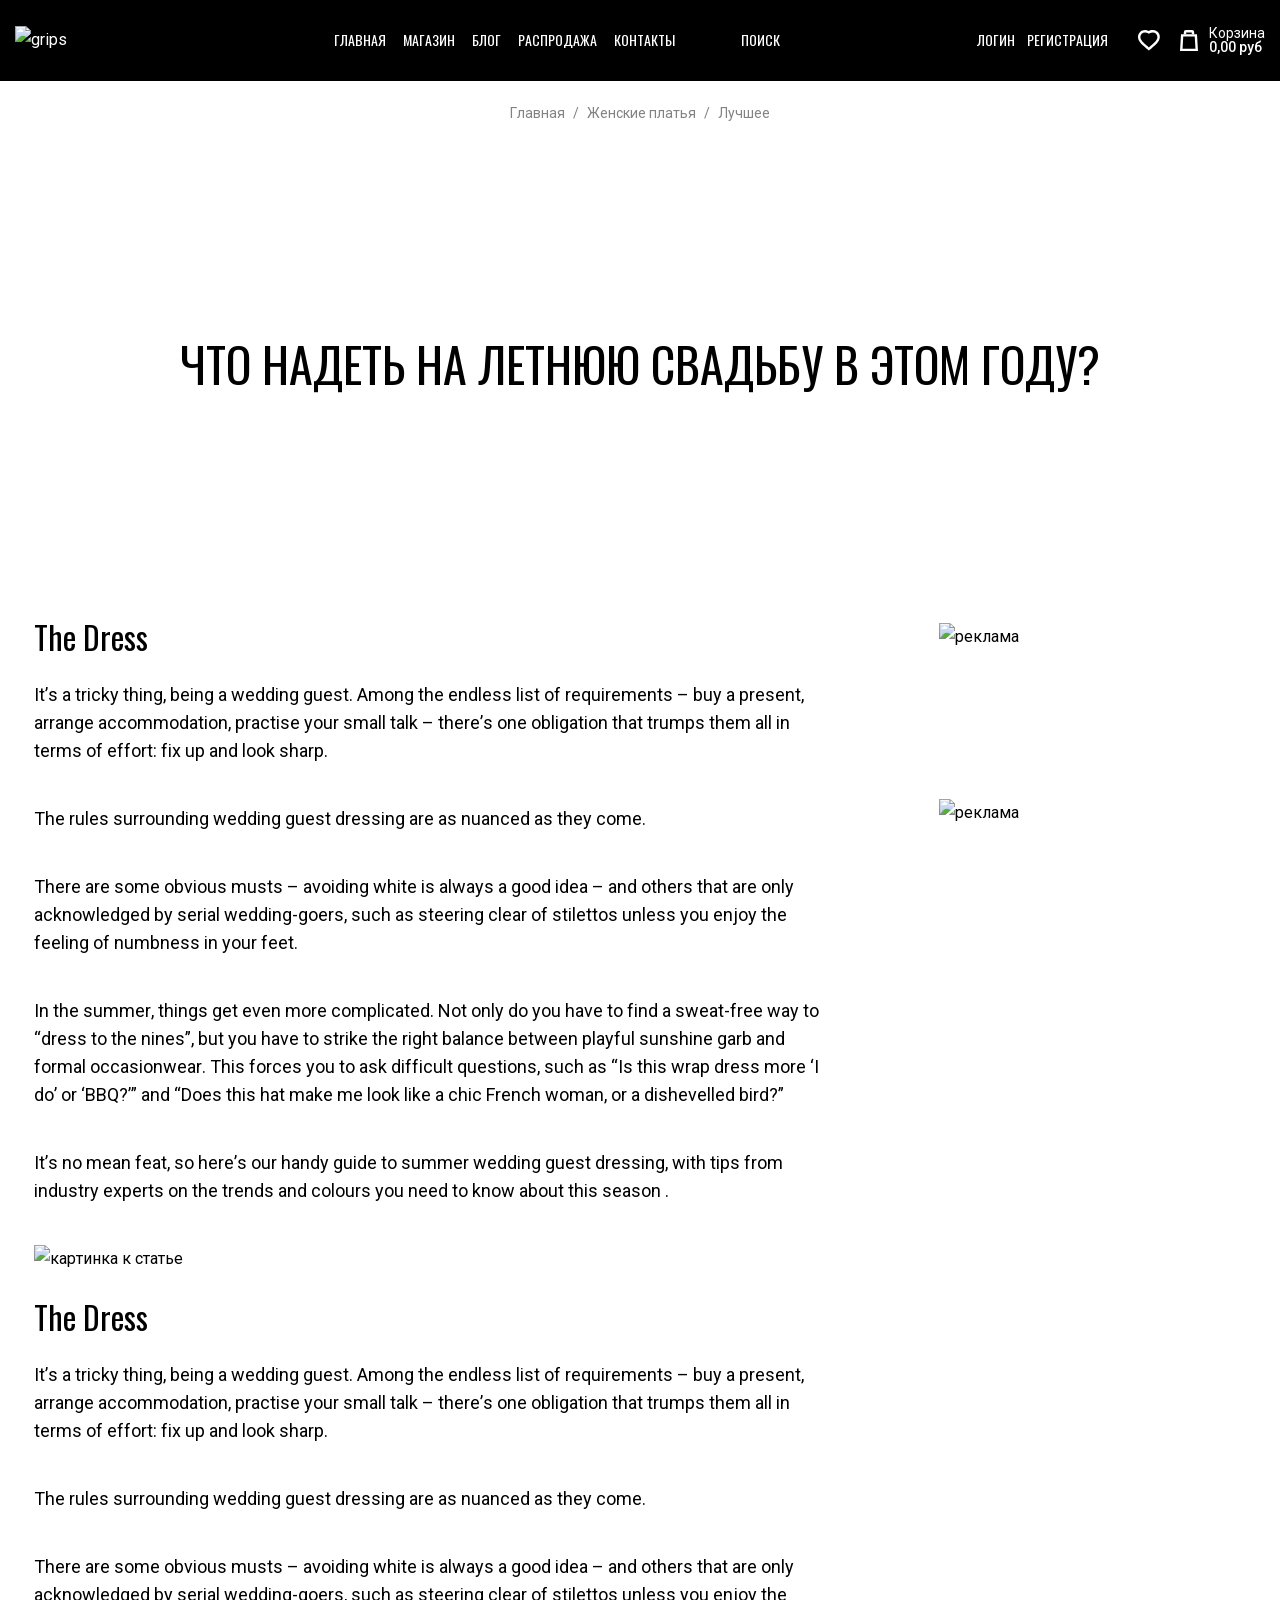
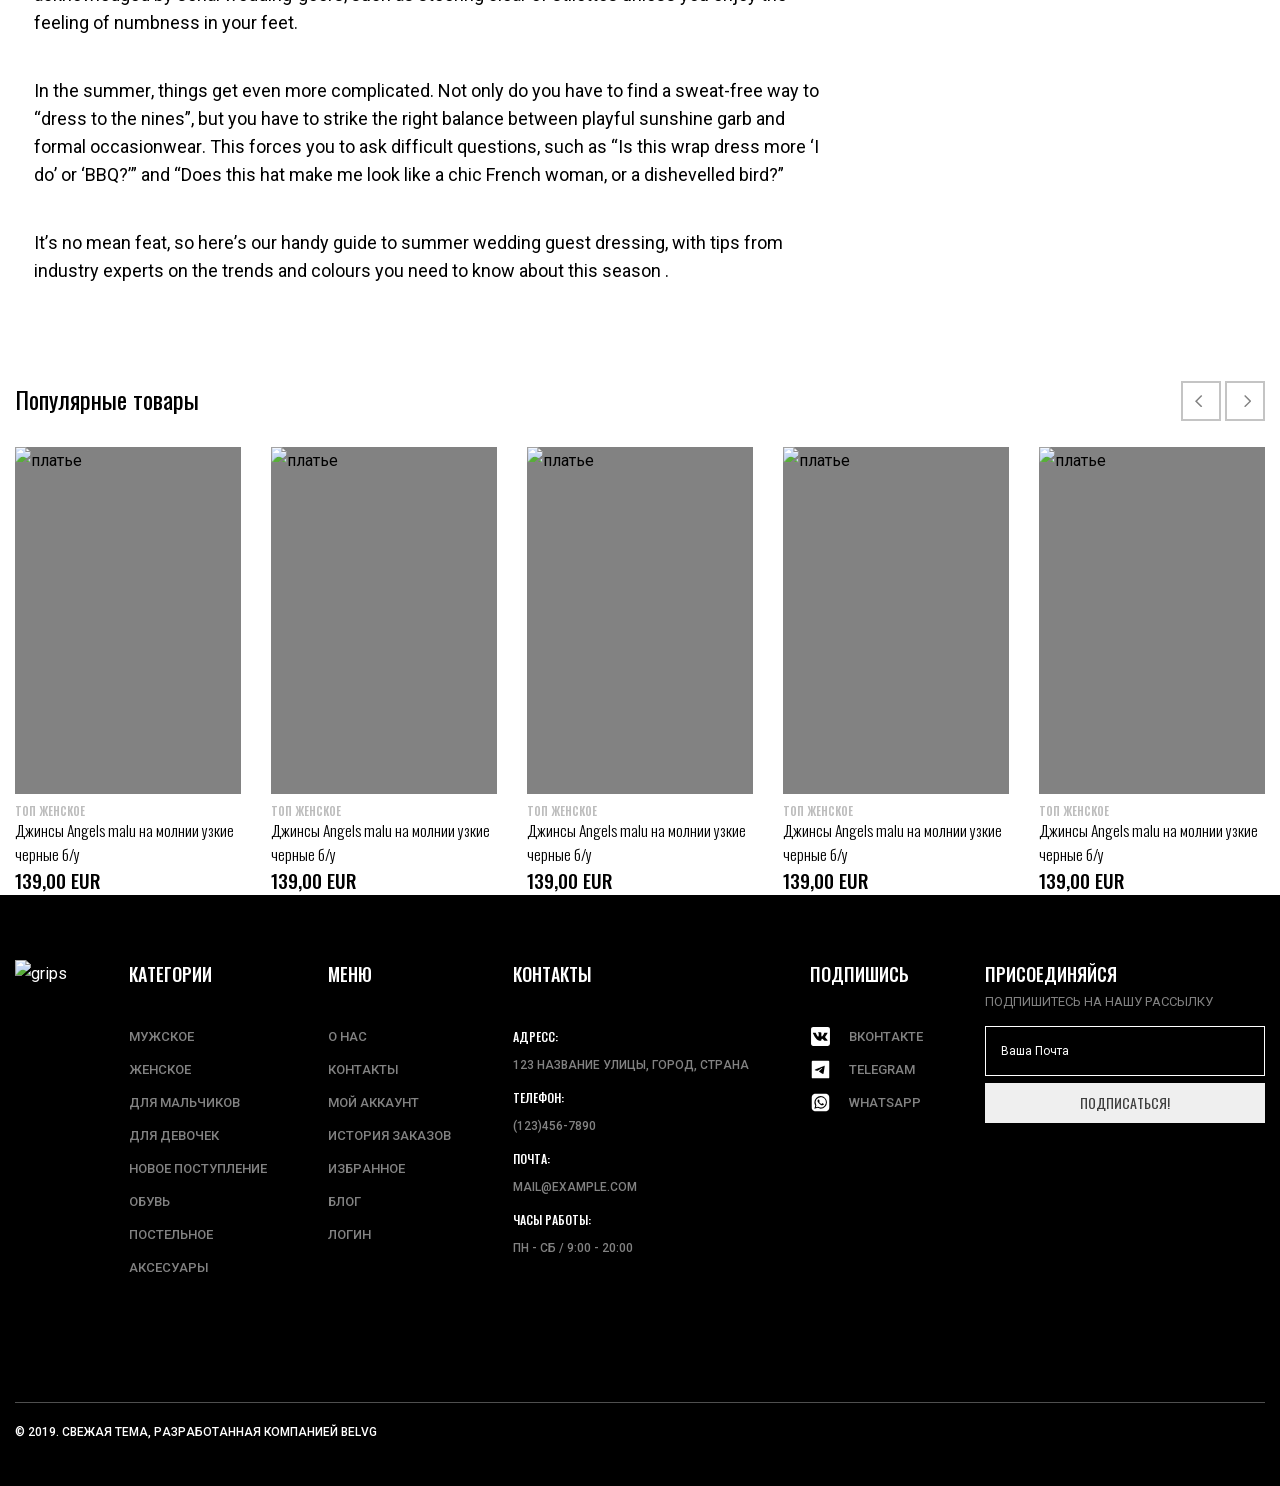
==== article.html @ b6ac5553 "Add files via upload" ====
<!DOCTYPE html>
<html lang="ru">

<head>
  <meta charset="UTF-8">
  <meta name="viewport" content="width=device-width, initial-scale=1.0">
  <title>CRIPS</title>
  <link rel="stylesheet" href="css/article.min.css">
</head>

<body>
  <div class="wrapper">
    <header class="header">
      <div class="container">
        <div class="header__wrapper">
          <div class="header__column">
            <a class="header__logo logo" href="index.html">
              <picture class="logo__img">
                <source type="image/avif" srcset="images/logo@3x.avif,
                                                  images/logo@2x.avif,
                                                  images/logo.avif">
                <source type="image/webp" srcset="images/logo@3x.webp,
                                                  images/logo@2x.webp,
                                                  images/logo.webp">
                <source type="image/png" srcset="images/logo@3x.png,
                                                 images/logo@2x.png">
                <img src="images/logo.png" alt="grips">
              </picture>
            </a>
          </div>
          <div class="header__column header__menu">
            <button class="menu__btn" type="button"><span></span></button>
            <nav class="menu">
              <ul class="menu__list">
                <!-- класс активный только для ссылки на тукующую страницу -->
                <li><a href="index.html" class="_active">главная</a></li>
                <li><a href="catalog-page.html">магазин</a></li>
                <li><a href="article.html">блог</a></li>
                <li><a href="catalog-page.html">распродажа</a></li>
                <li><a href="#">контакты</a></li>
              </ul>
            </nav>
            <form class="header__form form-search" action="#" method="post" data-da=".user-nav, 1100, 0">
              <input class="form-search__input" type="search" name="searchInput" placeholder="Поиск">
              <button class="form-search__btn" type="button" name="searchBtn">поиск</button>
            </form>
          </div>
          <div class="header__column">
            <div class="header__user-nav user-nav">
              <a class="user-nav__link" href="dashboard.html" data-da=".menu__list, 1100">логин</a>
              <a class="user-nav__link" href="create-account.html" data-da=".menu__list, 1100">регистрация</a>
              <a class="user-nav__favorite" href="#">
                <svg xmlns="http://www.w3.org/2000/svg" width="21.8" height="20.59" fill="none">
                  <path
                    d="M10.9 4.1a5.198 5.198 0 013.825-1.7c2.618 0 4.675 1.97 4.675 4.496 0 3.082-2.89 5.607-7.267 9.425L10.9 17.4l-1.232-1.08C5.29 12.504 2.4 9.979 2.4 6.897 2.4 4.37 4.457 2.4 7.075 2.4c1.479 0 2.899.662 3.825 1.7z" />
                  <path
                    d="M10.9 1.042a7.827 7.827 0 012.518-.928A7.48 7.48 0 0114.725 0a7.237 7.237 0 014.102 1.253 6.956 6.956 0 011.825 1.84 6.77 6.77 0 01.958 2.184 6.864 6.864 0 01.174 2.096 7.735 7.735 0 01-.728 2.77c-.412.887-1.018 1.801-1.82 2.744-.63.742-1.46 1.59-2.49 2.544-.613.569-1.624 1.467-3.033 2.696L10.9 20.59l-2.81-2.46a151.22 151.22 0 01-3.036-2.699c-1.03-.954-1.86-1.802-2.49-2.544-.802-.943-1.408-1.857-1.82-2.743a7.736 7.736 0 01-.728-2.772A6.865 6.865 0 01.19 5.276 6.782 6.782 0 012.092 1.97 6.952 6.952 0 014.35.519a7.234 7.234 0 012.725-.52 7.48 7.48 0 013.105.673c.25.113.49.236.72.37zm-.821 2.325A5.223 5.223 0 007.075 2.4C4.457 2.4 2.4 4.37 2.4 6.896c0 3.082 2.89 5.607 7.268 9.425L10.9 17.4l1.232-1.08C16.51 12.504 19.4 9.979 19.4 6.897c0-2.526-2.057-4.496-4.675-4.496a5.22 5.22 0 00-3.004.967 4.934 4.934 0 00-.821.733 4.934 4.934 0 00-.821-.733z"
                    fill="#FFF" fill-rule="evenodd" />
                </svg>
              </a>
              <a class="user-nav__cart-box" href="cart.html">
                <div class="user-nav__icon">
                  <svg xmlns="http://www.w3.org/2000/svg" width="18" height="21.2" fill="none">
                    <path d="M14.737 6.6l.718 12.2H2.545l.718-12.2h11.474zM17 4.2H1L.141 18.8 0 21.2h18l-.141-2.4L17 4.2z"
                      fill="#FFF" fill-rule="evenodd" />
                    <path d="M5 4.2v-2a1 1 0 011-1h6a1 1 0 011 1v2" stroke="#FFF" stroke-width="2.4" />
                  </svg>
                  <!-- активировать если в корзине будут товары -->
                  <!-- <span>2</span> -->
                </div>
                <span class="user-nav__cart-text">Корзина</span>
                <span class="user-nav__cart-price">0,00 руб</span>
              </a>
            </div>
          </div>
        </div>
      </div>
    </header>
    <main class="main">
      <div class="article-page">
        <nav class="breadcrumbs" aria-label="Хлебные крошки">
          <div class="container">
            <ul class="breadcrumbs__list">
              <li class="breadcrumbs__item">
                <a class="breadcrumbs__link" href="index.html">Главная</a>
              </li>
              <li class="breadcrumbs__item">
                <a class="breadcrumbs__link" href="catalog-page.html">Женские платья</a>
              </li>
              <li class="breadcrumbs__item">
                <span class="breadcrumbs__current" aria-current="page">Лучшее</span>
              </li>
            </ul>
          </div>
        </nav>
        <div class="article-page__banner" style="background-image: url('images/article/bg.jpg');">
          <div class="container container--small">
            <h1 class="article-page__title">ЧТО НАДЕТЬ НА ЛЕТНЮЮ СВАДЬБУ В ЭТОМ ГОДУ?</h1>
          </div>
        </div>
        <div class="container container--small">
          <div class="article-page__content">
            <div class="article-page__about">
              <h3>The Dress</h3>
              <p>It’s a tricky thing, being a wedding guest.
                Among the endless list of requirements – buy a present, arrange accommodation, practise your small talk
                –
                there’s one
                obligation that trumps them all in terms of effort: fix up and look sharp.</p>
              <p>The rules surrounding wedding guest dressing are as nuanced as they come.</p>
              <p>There are some obvious musts – avoiding white is always a good idea – and others that are only
                acknowledged by serial
                wedding-goers, such as steering clear of stilettos unless you enjoy the feeling of numbness in your
                feet.
              </p>
              <p>In the summer, things get even more complicated. Not only do you have to find a sweat-free way to
                “dress
                to the nines”,
                but you have to strike the right balance between playful sunshine garb and formal occasionwear. This
                forces you to ask
                difficult questions, such as “Is this wrap dress more ‘I do’ or ‘BBQ?’” and “Does this hat make me look
                like a chic
                French woman, or a dishevelled bird?”</p>
              <p>It’s no mean feat, so here’s our handy guide to summer wedding guest dressing, with tips from industry
                experts on the
                trends and colours you need to know about this season .</p>
              <img src="images/article/03.png" alt="картинка к статье">
              <h3>The Dress</h3>
              <p>It’s a tricky thing, being a wedding guest.
                Among the endless list of requirements – buy a present, arrange accommodation, practise your small talk
                –
                there’s one
                obligation that trumps them all in terms of effort: fix up and look sharp.</p>
              <p>The rules surrounding wedding guest dressing are as nuanced as they come.</p>
              <p>There are some obvious musts – avoiding white is always a good idea – and others that are only
                acknowledged by serial
                wedding-goers, such as steering clear of stilettos unless you enjoy the feeling of numbness in your
                feet.
              </p>
              <p>In the summer, things get even more complicated. Not only do you have to find a sweat-free way to
                “dress
                to the nines”,
                but you have to strike the right balance between playful sunshine garb and formal occasionwear. This
                forces you to ask
                difficult questions, such as “Is this wrap dress more ‘I do’ or ‘BBQ?’” and “Does this hat make me look
                like a chic
                French woman, or a dishevelled bird?”</p>
              <p>It’s no mean feat, so here’s our handy guide to summer wedding guest dressing, with tips from industry
                experts on the
                trends and colours you need to know about this season .</p>
            </div>
            <div class="article-page__banners">
              <a class="article-page__link" href="catalog-page.html">
                <img src="images/article/01.jpg" alt="реклама">
              </a>
              <a class="article-page__link" href="catalog-page.html">
                <img src="images/article/02.jpg" alt="реклама">
              </a>
            </div>
          </div>
        </div>
      </div>
      <div class="container">
        <div class="slider-products">
          <h2 class="slider-products__title">Популярные товары</h2>
          <div class="slider-products__content swiper">
            <div class="slider-products__wrapper swiper-wrapper">
              <div class="slider-products__slide swiper-slide">
                <a class="product-card" href="product-page.html">
                  <picture class="product-card__img">
                    <source type="image/avif" srcset="images/product-card/05@3x.avif 3x,
                                                                images/product-card/05@2x.avif 2x,
                                                                images/product-card/05.avif">
                    <source type="image/webp" srcset="images/product-card/05@3x.webp 3x,
                                                                images/product-card/05@2x.webp 2x,
                                                                images/product-card/05.webp">
                    <source type="image/jpg" srcset="images/product-card/05@3x.jpg 3x,
                                                               images/product-card/05@2x.jpg 2x">
                    <img src="images/product-card/05.jpg" alt="платье">
                  </picture>
                  <p class="product-card__category">топ женское</p>
                  <p class="product-card__text">Джинсы Angels malu на молнии узкие черные б/у</p>
                  <p class="product-card__price">139,00 EUR</p>
                </a>
              </div>
              <div class="slider-products__slide swiper-slide">
                <a class="product-card" href="product-page.html">
                  <picture class="product-card__img">
                    <source type="image/avif" srcset="images/product-card/03@3x.avif 3x,
                                                              images/product-card/03@2x.avif 2x,
                                                              images/product-card/03.avif">
                    <source type="image/webp" srcset="images/product-card/03@3x.webp 3x,
                                                              images/product-card/03@2x.webp 2x,
                                                              images/product-card/03.webp">
                    <source type="image/jpg" srcset="images/product-card/03@3x.jpg 3x,
                                                             images/product-card/03@2x.jpg 2x">
                    <img src="images/product-card/03.jpg" alt="платье">
                  </picture>
                  <p class="product-card__category">топ женское</p>
                  <p class="product-card__text">Джинсы Angels malu на молнии узкие черные б/у</p>
                  <p class="product-card__price">139,00 EUR</p>
                </a>
              </div>
              <div class="slider-products__slide swiper-slide">
                <a class="product-card" href="product-page.html">
                  <picture class="product-card__img">
                    <source type="image/avif" srcset="images/product-card/06@3x.avif 3x,
                                                              images/product-card/06@2x.avif 2x,
                                                              images/product-card/06.avif">
                    <source type="image/webp" srcset="images/product-card/06@3x.webp 3x,
                                                              images/product-card/06@2x.webp 2x,
                                                              images/product-card/06.webp">
                    <source type="image/jpg" srcset="images/product-card/06@3x.jpg 3x,
                                                             images/product-card/06@2x.jpg 2x">
                    <img src="images/product-card/06.jpg" alt="платье">
                  </picture>
                  <p class="product-card__category">топ женское</p>
                  <p class="product-card__text">Джинсы Angels malu на молнии узкие черные б/у</p>
                  <p class="product-card__price">139,00 EUR</p>
                </a>
              </div>
              <div class="slider-products__slide swiper-slide">
                <a class="product-card" href="product-page.html">
                  <picture class="product-card__img">
                    <source type="image/avif" srcset="images/product-card/01@3x.avif 3x,
                                                              images/product-card/01@2x.avif 2x,
                                                              images/product-card/01.avif">
                    <source type="image/webp" srcset="images/product-card/01@3x.webp 3x,
                                                              images/product-card/01@2x.webp 2x,
                                                              images/product-card/01.webp">
                    <source type="image/jpg" srcset="images/product-card/01@3x.jpg 3x,
                                                             images/product-card/01@2x.jpg 2x">
                    <img src="images/product-card/08.jpg" alt="платье">
                  </picture>
                  <p class="product-card__category">топ женское</p>
                  <p class="product-card__text">Джинсы Angels malu на молнии узкие черные б/у</p>
                  <p class="product-card__price">139,00 EUR</p>
                </a>
              </div>
              <div class="slider-products__slide swiper-slide">
                <a class="product-card" href="product-page.html">
                  <picture class="product-card__img">
                    <source type="image/avif" srcset="images/product-card/08@3x.avif 3x,
                                                              images/product-card/08@2x.avif 2x,
                                                              images/product-card/08.avif">
                    <source type="image/webp" srcset="images/product-card/08@3x.webp 3x,
                                                              images/product-card/08@2x.webp 2x,
                                                              images/product-card/08.webp">
                    <source type="image/jpg" srcset="images/product-card/08@3x.jpg 3x,
                                                             images/product-card/08@2x.jpg 2x">
                    <img src="images/product-card/08.jpg" alt="платье">
                  </picture>
                  <p class="product-card__category">топ женское</p>
                  <p class="product-card__text">Джинсы Angels malu на молнии узкие черные б/у</p>
                  <p class="product-card__price">139,00 EUR</p>
                </a>
              </div>
              <div class="slider-products__slide swiper-slide">
                <a class="product-card" href="product-page.html">
                  <picture class="product-card__img">
                    <source type="image/avif" srcset="images/product-card/03@3x.avif 3x,
                                                              images/product-card/03@2x.avif 2x,
                                                              images/product-card/03.avif">
                    <source type="image/webp" srcset="images/product-card/03@3x.webp 3x,
                                                              images/product-card/03@2x.webp 2x,
                                                              images/product-card/03.webp">
                    <source type="image/jpg" srcset="images/product-card/03@3x.jpg 3x,
                                                             images/product-card/03@2x.jpg 2x">
                    <img src="images/product-card/03.jpg" alt="платье">
                  </picture>
                  <p class="product-card__category">топ женское</p>
                  <p class="product-card__text">Джинсы Angels malu на молнии узкие черные б/у</p>
                  <p class="product-card__price">139,00 EUR</p>
                </a>
              </div>
              <div class="slider-products__slide swiper-slide">
                <a class="product-card" href="product-page.html">
                  <picture class="product-card__img">
                    <source type="image/avif" srcset="images/product-card/06@3x.avif 3x,
                                                              images/product-card/06@2x.avif 2x,
                                                              images/product-card/06.avif">
                    <source type="image/webp" srcset="images/product-card/06@3x.webp 3x,
                                                              images/product-card/06@2x.webp 2x,
                                                              images/product-card/06.webp">
                    <source type="image/jpg" srcset="images/product-card/06@3x.jpg 3x,
                                                             images/product-card/06@2x.jpg 2x">
                    <img src="images/product-card/06.jpg" alt="платье">
                  </picture>
                  <p class="product-card__category">топ женское</p>
                  <p class="product-card__text">Джинсы Angels malu на молнии узкие черные б/у</p>
                  <p class="product-card__price">139,00 EUR</p>
                </a>
              </div>
              <div class="slider-products__slide swiper-slide">
                <a class="product-card" href="product-page.html">
                  <picture class="product-card__img">
                    <source type="image/avif" srcset="images/product-card/01@3x.avif 3x,
                                                              images/product-card/01@2x.avif 2x,
                                                              images/product-card/01.avif">
                    <source type="image/webp" srcset="images/product-card/01@3x.webp 3x,
                                                              images/product-card/01@2x.webp 2x,
                                                              images/product-card/01.webp">
                    <source type="image/jpg" srcset="images/product-card/01@3x.jpg 3x,
                                                             images/product-card/01@2x.jpg 2x">
                    <img src="images/product-card/08.jpg" alt="платье">
                  </picture>
                  <p class="product-card__category">топ женское</p>
                  <p class="product-card__text">Джинсы Angels malu на молнии узкие черные б/у</p>
                  <p class="product-card__price">139,00 EUR</p>
                </a>
              </div>
            </div>
            <button class="slider-products__prev slider-products__btn" type="button" aria-label="предыдущий товар">
              <svg xmlns="http://www.w3.org/2000/svg" width="12.374" height="12.374" fill="none">
                <path d="M6.717.53L1.061 6.187l5.656 5.657" stroke="#828282" stroke-width="1.5"/>
              </svg>
            </button>
            <button class="slider-products__next slider-products__btn" type="button" aria-label="следующий товар">
              <svg xmlns="http://www.w3.org/2000/svg" width="12.303" height="12.303" fill="none">
                <path d="M5.657 11.809l5.656-5.657L5.657.495" stroke="#828282" stroke-width="1.4"/>
              </svg>
            </button>
          </div>
        </div>
      </div>

    </main>
    <footer class="footer">
      <div class="container">
        <div class="footer__content">
          <div class="footer__column">
            <a class="footer__logo logo" href="index.html">
              <picture class="">
                <source type="image/avif" srcset="images/logo@3x.avif,
                                                images/logo@2x.avif,
                                                images/logo.avif">
                <source type="image/webp" srcset="images/logo@3x.webp,
                                                images/logo@2x.webp,
                                                images/logo.webp">
                <source type="image/png" srcset="images/logo@3x.png,
                                               images/logo@2x.png">
                <img src="images/logo.png" alt="grips">
              </picture>
            </a>
          </div>
          <div class="footer__column" data-spollers="900,max">
            <h3 class="footer__title" tabindex="-1" data-spoller>Категории</h3>
            <ul class="footer__list">
              <li><a href="catalog-page.html">мужское</a></li>
              <li><a href="catalog-page.html">женское</a></li>
              <li><a href="catalog-page.html">для мальчиков</a></li>
              <li><a href="catalog-page.html">для девочек</a></li>
              <li><a href="catalog-page.html">новое поступление</a></li>
              <li><a href="catalog-page.html">обувь</a></li>
              <li><a href="catalog-page.html">постельное</a></li>
              <li><a href="catalog-page.html">аксесуары</a></li>
            </ul>
          </div>
          <div class="footer__column" data-spollers="900,max">
            <h3 class="footer__title" tabindex="-1" data-spoller>Меню</h3>
            <ul class="footer__list">
              <li><a href="#">о нас</a></li>
              <li><a href="#">контакты</a></li>
              <li><a href="dashboard.html">мой аккаунт</a></li>
              <li><a href="dashboard.html">история заказов</a></li>
              <li><a href="#">избранное</a></li>
              <li><a href="article.html">блог</a></li>
              <li><a href="dashboard.html">логин</a></li>
            </ul>
          </div>
          <div class="footer__column" data-spollers="900,max">
            <h3 class="footer__title" tabindex="-1" data-spoller>Контакты</h3>
            <dl>
              <div>
                <dt>адресс:</dt>
                <dd>123 название улицы, город, страна</dd>
              </div>
              <div>
                <dt>телефон:</dt>
                <dd><a href="tel:1234567890">(123)456-7890</a></dd>
              </div>
              <div>
                <dt>почта:</dt>
                <dd><a href="mailto:mail@example.com">mail@example.com</a></dd>
              </div>
              <div>
                <dt>часы работы:</dt>
                <dd>пн - сб / 9:00 - 20:00</dd>
              </div>
            </dl>
          </div>
          <div class="footer__column" data-spollers="900,max">
            <h3 class="footer__title" tabindex="-1" data-spoller>подпишись</h3>
            <ul class="footer__list">
              <li><a href="#" class="footer__social">
                  <svg width="800" height="800" viewBox="0 0 20 20" xmlns="http://www.w3.org/2000/svg">
                    <path
                      d="M19 17V3c0-1.1-.903-2-2.005-2H3.005C1.855 1 1 1.853 1 3v14c0 1.148.855 2 2.005 2h13.99A2.008 2.008 0 0019 17zm-3.816-5.393s1.132 1.117 1.411 1.635c.008.011.011.021.014.025.113.19.142.34.085.45-.094.183-.414.275-.523.283h-1.999c-.14 0-.43-.036-.782-.279-.27-.188-.537-.499-.797-.802-.388-.45-.724-.84-1.062-.84a.383.383 0 00-.126.021c-.257.082-.583.447-.583 1.422 0 .305-.24.479-.41.479h-.916c-.312 0-1.937-.109-3.376-1.628-1.766-1.86-3.352-5.591-3.366-5.624-.1-.241.107-.372.332-.372h2.02c.271 0 .358.164.42.311.07.167.334.841.766 1.599.703 1.233 1.136 1.735 1.481 1.735a.378.378 0 00.184-.049c.451-.249.367-1.857.347-2.189 0-.063-.001-.719-.231-1.034-.166-.228-.447-.315-.617-.348a.738.738 0 01.266-.226C8.031 6.022 8.588 6 9.142 6h.308c.601.008.757.047.974.102.439.105.448.39.409 1.36-.011.276-.023.589-.023.956 0 .079-.003.166-.003.256-.014.496-.03 1.057.32 1.287a.289.289 0 00.151.044c.122 0 .487 0 1.476-1.697.435-.749.77-1.633.793-1.699a.528.528 0 01.148-.183.347.347 0 01.166-.039h2.375c.26 0 .436.039.469.138.057.159-.011.644-1.096 2.11l-.483.64c-.984 1.288-.984 1.354.058 2.332z" />
                  </svg>
                  вконтакте
                </a>
              </li>
              <li>
                <a href="#" class="footer__social">
                  <svg width="800" height="800" viewBox="0 0 24 24" xmlns="http://www.w3.org/2000/svg">
                    <path
                      d="M21 2H3a1 1 0 00-1 1v18a1 1 0 001 1h18a1 1 0 001-1V3a1 1 0 00-1-1zm-4.723 9.855c-.346 2.168-.722 4.538-.722 4.538s-.058.665-.549.78a2.369 2.369 0 01-1.445-.52c-.116-.087-2.168-1.387-2.919-2.023a.547.547 0 01.029-.925 111.39 111.39 0 003.034-2.89c.347-.347.694-1.156-.751-.173-2.052 1.416-4.075 2.745-4.075 2.745a1.7 1.7 0 01-1.33.029c-.867-.26-1.878-.607-1.878-.607s-.694-.433.491-.9c0 0 5-2.052 6.734-2.774.665-.289 2.919-1.214 2.919-1.214s1.041-.405.954.578c-.029.409-.26 1.825-.492 3.356z" />
                  </svg>
                  telegram
                </a>
              </li>
              <li>
                <a href="#" class="footer__social">
                  <svg width="800" height="800" viewBox="0 0 24 24" xmlns="http://www.w3.org/2000/svg" data-name="Layer 1">
                    <path
                      d="M22 6.55a12.61 12.61 0 00-.1-1.29 4.29 4.29 0 00-.37-1.08 3.66 3.66 0 00-.71-1 3.91 3.91 0 00-1-.71 4.28 4.28 0 00-1.08-.36A10.21 10.21 0 0017.46 2H6.55a12.61 12.61 0 00-1.29.1 4.29 4.29 0 00-1.08.37 3.66 3.66 0 00-1 .71 3.91 3.91 0 00-.71 1 4.28 4.28 0 00-.36 1.08A10.21 10.21 0 002 6.54v10.91a12.61 12.61 0 00.1 1.29 4.29 4.29 0 00.37 1.08 3.66 3.66 0 00.71 1 3.91 3.91 0 001 .71 4.28 4.28 0 001.08.36 10.21 10.21 0 001.28.11h10.91a12.61 12.61 0 001.29-.1 4.29 4.29 0 001.08-.37 3.66 3.66 0 001-.71 3.91 3.91 0 00.71-1 4.28 4.28 0 00.36-1.08 10.21 10.21 0 00.11-1.28V6.55zM12.23 19a7.12 7.12 0 01-3.43-.9l-3.8 1 1-3.72a7.11 7.11 0 01-1-3.58 7.18 7.18 0 117.23 7.2zm0-13.13A6 6 0 007.18 15l.14.23-.6 2.19L9 16.8l.22.13a6 6 0 003 .83 6 6 0 006-6 6 6 0 00-6-6zm3.5 8.52a1.82 1.82 0 01-1.21.85 2.33 2.33 0 01-1.12-.07 8.9 8.9 0 01-1-.38 8 8 0 01-3.06-2.7 3.48 3.48 0 01-.73-1.85 2 2 0 01.63-1.5.65.65 0 01.48-.22H10c.11 0 .26 0 .4.31s.51 1.24.56 1.33a.34.34 0 010 .31 1.14 1.14 0 01-.18.3c-.09.11-.19.24-.27.32s-.18.18-.08.36a5.56 5.56 0 001 1.24 5 5 0 001.44.89c.18.09.29.08.39 0s.45-.52.57-.7.24-.15.4-.09 1.05.49 1.23.58.29.13.34.21a1.56 1.56 0 01-.07.78z" />
                  </svg>
                  whatsapp
                </a>
              </li>
            </ul>
          </div>
          <div class="footer__column">
            <h3 class="footer__title-form">
              присоединяйся
            </h3>
            <p class="footer__text">Подпишитесь на нашу рассылку</p>
            <form class="footer__form form-subscribe" action="#" method="post">
              <input class="form-subscribe__input" type="email" name="formSubscribeMail" placeholder="Ваша почта">
              <button class="form-subscribe__btn" type="submit">подписаться!</button>
            </form>
          </div>
        </div>
        <div class="footer__copy">
          © 2019. Свежая тема, разработанная компанией Belvg
        </div>
      </div>
    </footer>
  </div>
  <script src="js/article.min.js"></script>
</body>

</html>
---- css/article.min.css ----
html{-webkit-box-sizing:border-box;box-sizing:border-box}*,*::after,*::before{-webkit-box-sizing:inherit;box-sizing:inherit}ul[class],ol[class]{padding:0}body,h1,h2,h3,h4,h5,h6,p,ul,ol,li,figure,figcaption,blockquote,dl,dd{margin:0}ul[class]{list-style:none}img{max-width:100%;display:block}input,button,textarea,select{font:inherit}a{text-decoration:none}@font-face{font-family:"Oswald Light";src:url("../fonts/Oswald-Light.woff2") format("woff2"),url("../fonts/Oswald-Light.woff") format("woff");font-weight:300;font-style:normal}@font-face{font-family:"Oswald Regular";src:url("../fonts/Oswald-Regular.woff2") format("woff2"),url("../fonts/Oswald-Regular.woff") format("woff");font-weight:400;font-style:normal}@font-face{font-family:"Oswald Medium";src:url("../fonts/Oswald-Medium.woff2") format("woff2"),url("../fonts/Oswald-Medium.woff") format("woff");font-weight:500;font-style:normal}@font-face{font-family:"Oswald SemiBold";src:url("../fonts/Oswald-SemiBold.woff2") format("woff2"),url("../fonts/Oswald-SemiBold.woff") format("woff");font-weight:600;font-style:normal}@font-face{font-family:"Oswald Bold";src:url("../fonts/Oswald-Bold.woff2") format("woff2"),url("../fonts/Oswald-Bold.woff") format("woff");font-weight:700;font-style:normal}@font-face{font-family:"Roboto Light";src:url("../fonts/Roboto-Light.woff2") format("woff2"),url("../fonts/Roboto-Light.woff") format("woff");font-weight:300;font-style:normal}@font-face{font-family:"Roboto Regular";src:url("../fonts/Roboto-Regular.woff2") format("woff2"),url("../fonts/Roboto-Regular.woff") format("woff");font-weight:400;font-style:normal}@font-face{font-family:"Roboto Medium";src:url("../fonts/Roboto-Medium.woff2") format("woff2"),url("../fonts/Roboto-Medium.woff") format("woff");font-weight:500;font-style:normal}.product-card__text{font-family:"Oswald Light",sans-serif;font-weight:300}.form-subscribe__btn,.advantages__list-link,.article-page__about h1,.article-page__about h2,.article-page__about h3,.article-page__about h4,.article-page__about h5,.article-page__about h6,.article-page__title,.product-card__sale,.product-card__price--sale span,.slider-products__title,.user-nav__link,.form-search__btn,.menu__list a{font-family:"Oswald Regular",sans-serif;font-weight:400}.footer__title-form,.footer__title,.footer__column dl dt,.product-card__price,.user-nav__icon span,.page-btn{font-family:"Oswald Medium",sans-serif;font-weight:500}.product-card__category{font-family:"Oswald SemiBold",sans-serif;font-weight:600}.form-subscribe__input::-webkit-input-placeholder, .form-search__input::-webkit-input-placeholder{font-family:"Roboto Regular",sans-serif;font-weight:400}.form-subscribe__input::-moz-placeholder, .form-search__input::-moz-placeholder{font-family:"Roboto Regular",sans-serif;font-weight:400}.form-subscribe__input:-ms-input-placeholder, .form-search__input:-ms-input-placeholder{font-family:"Roboto Regular",sans-serif;font-weight:400}.form-subscribe__input::-ms-input-placeholder, .form-search__input::-ms-input-placeholder{font-family:"Roboto Regular",sans-serif;font-weight:400}.form-subscribe__input::placeholder,.form-subscribe__input,.footer__text,.article-page__about p,.breadcrumbs,.user-nav__cart-text,.form-search__input::placeholder,.form-search__input,body{font-family:"Roboto Regular",sans-serif;font-weight:400}.footer__copy,.footer__column dl dd,.footer__column li,.user-nav__cart-price{font-family:"Roboto Medium",sans-serif;font-weight:500}.product-card__form-input{position:absolute;width:1px;height:1px;overflow:hidden;clip:rect(0 0 0 0)}html,body{height:100%}.wrapper{display:-webkit-box;display:-ms-flexbox;display:flex;-webkit-box-orient:vertical;-webkit-box-direction:normal;-ms-flex-direction:column;flex-direction:column;min-height:100%}.main{-webkit-box-flex:1;-ms-flex:1 0 auto;flex:1 0 auto}.footer{-webkit-box-flex:0;-ms-flex:0 0 auto;flex:0 0 auto}.container{max-width:1878px;margin:0 auto;padding:0 15px}.container--small{max-width:77.625rem}body{font-size:1rem;line-height:1.75rem}a{color:inherit}button{cursor:pointer}.page-btn{display:-webkit-box;display:-ms-flexbox;display:flex;-webkit-box-pack:center;-ms-flex-pack:center;justify-content:center;-webkit-box-align:center;-ms-flex-align:center;align-items:center;width:clamp(7.1875rem,6.4173rem + 3.8511vw,10.9375rem);height:clamp(2.5625rem,2.3699rem + .9628vw,3.5rem);border:2px solid #000;font-size:clamp(.875rem,.8237rem + .2567vw,1.125rem);text-transform:uppercase}.show-more{border-color:#c4c4c4;color:#828282;background-color:rgba(0,0,0,0)}.visually-hidden{position:absolute !important;width:1px;height:1px;margin:-1px;padding:0;border:0;clip:rect(0 0 0 0);clip-path:inset(50%);overflow:hidden;white-space:nowrap}.header{position:sticky;top:0;z-index:50;background-color:#000;color:#fff}.header__wrapper{display:-webkit-box;display:-ms-flexbox;display:flex;-webkit-box-pack:justify;-ms-flex-pack:justify;justify-content:space-between;-webkit-box-align:center;-ms-flex-align:center;align-items:center;padding:clamp(.625rem,.3041rem + 1.6046vw,2.1875rem) 0}.header__menu{display:-webkit-box;display:-ms-flexbox;display:flex;-webkit-box-align:center;-ms-flex-align:center;align-items:center;-webkit-column-gap:1.875rem;-moz-column-gap:1.875rem;column-gap:1.875rem;margin-left:32.375rem}@media(max-width: 100em){.header__menu{margin-left:12.5rem}}@media(max-width: 75em){.header__menu{margin-left:0}}@media(max-width: 68.75em){.header__menu{-webkit-box-ordinal-group:0;-ms-flex-order:-1;order:-1}}.logo{display:inline-block;max-width:clamp(4.125rem,3.6629rem + 2.3107vw,6.375rem)}.logo__img{width:100%;height:auto;-o-object-fit:cover;object-fit:cover}@media(max-width: 68.75em){.menu{position:absolute;top:0;left:0;bottom:0;right:0;z-index:50;-webkit-box-orient:vertical;-webkit-box-direction:normal;-ms-flex-direction:column;flex-direction:column;row-gap:0.625rem;-webkit-box-pack:center;-ms-flex-pack:center;justify-content:center;width:100%;height:100vh;padding-top:3.75rem;background-color:#000;overflow-y:auto;-webkit-transition:all .3s ease 0s;transition:all .3s ease 0s;-webkit-transform:translateX(-200%);-ms-transform:translateX(-200%);transform:translateX(-200%)}.menu._active{-webkit-transform:translateX(0);-ms-transform:translateX(0);transform:translateX(0)}.menu .user-nav__link{padding:0}}.menu__btn{display:none}@media(max-width: 68.75em){.menu__btn{display:-webkit-box;display:-ms-flexbox;display:flex;position:relative;z-index:51;-webkit-box-align:center;-ms-flex-align:center;align-items:center;-webkit-box-pack:center;-ms-flex-pack:center;justify-content:center;width:1.25rem;height:0.9375rem;padding:0;margin:0;background-color:rgba(0,0,0,0);border:none;-webkit-transform:translateX(0);-ms-transform:translateX(0);transform:translateX(0)}.menu__btn span{display:inline-block;width:100%;height:0.1875rem;background-color:#fff}.menu__btn span::before,.menu__btn span::after{position:absolute;left:0;content:"";display:inline-block;width:100%;height:0.1875rem;background-color:#fff;-webkit-transition:all .3s ease 0s;transition:all .3s ease 0s}.menu__btn span::before{top:0}.menu__btn span::after{bottom:0}}.menu__btn._active span{width:0}.menu__btn._active span::after{bottom:0.375rem;-webkit-transform:rotate(45deg);-ms-transform:rotate(45deg);transform:rotate(45deg)}.menu__btn._active span::before{top:0.375rem;-webkit-transform:rotate(-45deg);-ms-transform:rotate(-45deg);transform:rotate(-45deg)}.menu__list{display:-webkit-box;display:-ms-flexbox;display:flex;-webkit-box-align:center;-ms-flex-align:center;align-items:center;-webkit-column-gap:0.3125rem;-moz-column-gap:0.3125rem;column-gap:0.3125rem}@media(max-width: 68.75em){.menu__list{-webkit-box-orient:vertical;-webkit-box-direction:normal;-ms-flex-direction:column;flex-direction:column;row-gap:0.625rem}}.menu__list a{position:relative;padding:0.6875rem 0.375rem;font-size:0.875rem;text-transform:uppercase}.menu__list a::after{content:"";position:absolute;left:0;bottom:0;display:inline-block;width:100%;height:0.125rem;background-color:#eb5757;-webkit-transform:scaleX(0);-ms-transform:scaleX(0);transform:scaleX(0);-webkit-transition:all .3s ease 0s;transition:all .3s ease 0s}@media(any-hover: hover){.menu__list a:hover::after{-webkit-transform:scaleX(1);-ms-transform:scaleX(1);transform:scaleX(1)}}.menu__list a._active::after{-webkit-transform:scaleX(1);-ms-transform:scaleX(1);transform:scaleX(1)}.menu__list a._active::after{-webkit-transform:scaleX(0);-ms-transform:scaleX(0);transform:scaleX(0)}.form-search{display:-webkit-box;display:-ms-flexbox;display:flex;-webkit-box-pack:justify;-ms-flex-pack:justify;justify-content:space-between;width:clamp(1.25rem,-2.6011rem + 19.2555vw,20rem);-webkit-transition:all .3s ease 0s;transition:all .3s ease 0s}@media(max-width: 68.75em){.form-search{width:auto}}.form-search._active{border-bottom:1px solid #fff}.form-search._active .form-search__input{display:block}.form-search._active .form-search__btn{-webkit-column-gap:0;-moz-column-gap:0;column-gap:0;font-size:0rem}@media(max-width: 68.75em){.form-search._active{position:absolute;right:100%;z-index:12;background-color:#fff}.form-search._active .form-search__input{padding:0.625rem 0.625rem 0.625rem 0.875rem}.form-search._active .form-search__btn{background-color:#c4c4c4}}.form-search__input{-webkit-box-flex:1;-ms-flex:1 1 auto;flex:1 1 auto;display:none;padding:0.3125rem;border:none;font-size:0.875rem;line-height:1.25rem;color:#fff;background-color:rgba(0,0,0,0)}.form-search__input::-webkit-input-placeholder{font-size:0.875rem;line-height:1.25rem;color:#c4c4c4}.form-search__input::-moz-placeholder{font-size:0.875rem;line-height:1.25rem;color:#c4c4c4}.form-search__input:-ms-input-placeholder{font-size:0.875rem;line-height:1.25rem;color:#c4c4c4}.form-search__input::-ms-input-placeholder{font-size:0.875rem;line-height:1.25rem;color:#c4c4c4}.form-search__input::placeholder{font-size:0.875rem;line-height:1.25rem;color:#c4c4c4}@media(max-width: 68.75em){.form-search__input{color:#000}}.form-search__btn{display:-webkit-box;display:-ms-flexbox;display:flex;-webkit-box-align:center;-ms-flex-align:center;align-items:center;-webkit-column-gap:0.5rem;-moz-column-gap:0.5rem;column-gap:0.5rem;border:none;font-size:0.875rem;text-transform:uppercase;color:#fff;background-color:rgba(0,0,0,0)}.form-search__btn::before{content:"";display:inline-block;width:1rem;height:1rem;background-image:url("../images/icons/search.svg");background-position:center;background-size:cover;background-repeat:no-repeat}@media(max-width: 68.75em){.form-search__btn{font-size:0;-webkit-column-gap:0;-moz-column-gap:0;column-gap:0}}.user-nav{display:-webkit-box;display:-ms-flexbox;display:flex;-webkit-box-align:center;-ms-flex-align:center;align-items:center}@media(max-width: 68.75em){.user-nav{position:relative}}.user-nav__link{font-size:0.875rem;text-transform:uppercase}.user-nav__link:first-child{margin-right:0.75rem}.user-nav__favorite{display:-webkit-box;display:-ms-flexbox;display:flex;-webkit-box-align:center;-ms-flex-align:center;align-items:center;margin:0rem 1.25rem 0rem 1.875rem}@media(max-width: 68.75em){.user-nav__favorite{margin:0 0.9375rem}}.user-nav__favorite path{-webkit-transition:all .3s ease 0s;transition:all .3s ease 0s}@media(any-hover: hover){.user-nav__favorite:hover path{fill:#eb5757}}.user-nav__cart-box{display:grid;grid-template-columns:repeat(2, auto);grid-template-rows:repeat(2, auto);-webkit-column-gap:0.6875rem;-moz-column-gap:0.6875rem;column-gap:0.6875rem}.user-nav__cart-box path{-webkit-transition:all .3s ease 0s;transition:all .3s ease 0s}@media(any-hover: hover){.user-nav__cart-box:hover path{fill:#eb5757;stroke:#eb5757}}.user-nav__icon{position:relative;grid-row:span 2;display:-webkit-box;display:-ms-flexbox;display:flex;-webkit-box-align:center;-ms-flex-align:center;align-items:center;-webkit-transition:all .3s ease 0s;transition:all .3s ease 0s}.user-nav__icon span{position:absolute;top:0;right:-0.3125rem;display:-webkit-box;display:-ms-flexbox;display:flex;-webkit-box-align:center;-ms-flex-align:center;align-items:center;-webkit-box-pack:center;-ms-flex-pack:center;justify-content:center;width:0.875rem;height:0.875rem;font-size:0.625rem;background-color:#eb5757}.user-nav__cart-text{font-size:0.875rem;line-height:1}@media(max-width: 68.75em){.user-nav__cart-text{font-size:0}}.user-nav__cart-price{font-size:0.875rem;line-height:1}@media(max-width: 68.75em){.user-nav__cart-price{font-size:0}}.breadcrumbs{margin:1.125rem 0;position:relative;font-size:0.875rem;color:#828282}.breadcrumbs__list{display:-webkit-box;display:-ms-flexbox;display:flex;-ms-flex-wrap:wrap;flex-wrap:wrap;-webkit-box-align:center;-ms-flex-align:center;align-items:center}.breadcrumbs__item{display:-webkit-inline-box;display:-ms-inline-flexbox;display:inline-flex;-webkit-box-align:center;-ms-flex-align:center;align-items:center}.breadcrumbs__item+.breadcrumbs__item{margin-left:0.5rem}.breadcrumbs__item+.breadcrumbs__item::before{content:"/";margin-right:0.5rem;color:#828282}.breadcrumbs__link{-webkit-transition:color .2s ease;transition:color .2s ease}.breadcrumbs__link:hover{color:#000}.breadcrumbs__link:focus-visible{outline:2px solid rgba(0,0,0,.4);outline-offset:2px}.slider-products__title{font-size:1.5rem}@media(max-width: 48em){.slider-products__title{font-size:1.125rem;max-width:14.375rem}}.slider-products__title:not(:last-child){margin-bottom:2.125rem}.slider-products__content{position:relative;width:100%;overflow-x:clip}.slider-products__wrapper{display:-webkit-box;display:-ms-flexbox;display:flex}.slider-products__slide{-webkit-box-flex:1;-ms-flex:1 0 calc(20% - 1.5rem);flex:1 0 calc(20% - 1.5rem)}@media(max-width: 75em){.slider-products__slide{-webkit-box-flex:1;-ms-flex:1 0 calc(25% - 1.5rem);flex:1 0 calc(25% - 1.5rem)}}@media(max-width: 48em){.slider-products__slide{-webkit-box-flex:1;-ms-flex:1 0 calc(50% - 0.4375rem);flex:1 0 calc(50% - 0.4375rem)}}.slider-products__btn{position:absolute;top:-4.125rem;right:0;z-index:10;display:-webkit-box;display:-ms-flexbox;display:flex;-webkit-box-pack:center;-ms-flex-pack:center;justify-content:center;-webkit-box-align:center;-ms-flex-align:center;align-items:center;width:2.5rem;height:2.5rem;border:2px solid #c4c4c4;background-color:rgba(0,0,0,0)}@media(any-hover: hover){.slider-products__btn:hover{border-color:#828282}}.slider-products__prev{right:2.75rem}.product-card{position:relative;display:-webkit-box;display:-ms-flexbox;display:flex;-webkit-box-orient:vertical;-webkit-box-direction:normal;-ms-flex-direction:column;flex-direction:column;max-width:21.5rem}.product-card:nth-child(n+9){display:none}.product-card._is-visible{display:-webkit-box;display:-ms-flexbox;display:flex}.product-card__img{position:relative;width:100%;min-height:clamp(11.375rem,7.9347rem + 17.2015vw,28.125rem);background-color:#828282}.product-card__img img{position:absolute;top:0;left:0;bottom:0;right:0;width:100%;height:100%;-o-object-fit:cover;object-fit:cover;aspect-ratio:1/1.308}.product-card__img:not(:last-child){margin-bottom:clamp(0rem,-0.1797rem + .8986vw,.875rem)}.product-card__category{font-size:clamp(.625rem,.5993rem + .1284vw,.75rem);line-height:clamp(.9375rem,.899rem + .1926vw,1.125rem);text-transform:uppercase;color:#bdbdbd}.product-card__text{-webkit-box-flex:1;-ms-flex:1 1 auto;flex:1 1 auto;font-size:clamp(.75rem,.673rem + .3851vw,1.125rem);line-height:clamp(1.125rem,1.0095rem + .5777vw,1.6875rem)}.product-card__price{font-size:clamp(.875rem,.7723rem + .5135vw,1.375rem);line-height:clamp(1.3125rem,1.1585rem + .7702vw,2.0625rem);text-transform:uppercase}.product-card__price--sale{color:#eb5757}.product-card__price--sale span{display:inline-block;margin-left:clamp(.4375rem,.3476rem + .4493vw,.875rem);font-size:clamp(.5rem,.423rem + .3851vw,.875rem);line-height:clamp(.75rem,.6345rem + .5777vw,1.3125rem);color:#828282;text-decoration:line-through}.product-card__sale{position:absolute;top:clamp(.625rem,.5608rem + .3209vw,.9375rem);left:0;display:-webkit-box;display:-ms-flexbox;display:flex;-webkit-box-pack:center;-ms-flex-pack:center;justify-content:center;-webkit-box-align:center;-ms-flex-align:center;align-items:center;width:clamp(2.0625rem,1.9726rem + .4493vw,2.5rem);height:clamp(1.0625rem,1.024rem + .1926vw,1.25rem);font-size:clamp(.75rem,.7243rem + .1284vw,.875rem);line-height:clamp(1.125rem,1.0865rem + .1926vw,1.3125rem);color:#fff;background-color:#000}.product-card__form{display:-webkit-box;display:-ms-flexbox;display:flex;-webkit-column-gap:0.625rem;-moz-column-gap:0.625rem;column-gap:0.625rem}.product-card__form-label{cursor:pointer}.product-card__form-input:checked+.product-card__form-ckecbox{outline:2px solid #000}.product-card__form-ckecbox{display:inline-block;width:1.625rem;height:1.625rem;border:3px solid #fff}.article-page .breadcrumbs__list{-webkit-box-pack:center;-ms-flex-pack:center;justify-content:center}.article-page__banner{padding:clamp(6rem,16vw,10.5625rem) 0;background-position:center;background-size:cover;background-repeat:no-repeat}.article-page__title{display:inline-block;width:100%;padding:clamp(0.75rem,1.5vw,1rem);font-size:clamp(1.5rem,4.2vw,3rem);line-height:1.4166666667;text-align:center;text-transform:uppercase;background-color:#fff}.article-page__content{display:grid;grid-template-columns:1fr clamp(15rem,24vw,19.1875rem);-webkit-column-gap:6.1875rem;-moz-column-gap:6.1875rem;column-gap:6.1875rem;padding:clamp(1.5rem,5vw,2.5rem) 0 clamp(3.5rem,8vw,6.25rem)}.article-page__about h1,.article-page__about h2,.article-page__about h3,.article-page__about h4,.article-page__about h5,.article-page__about h6{font-size:clamp(1.375rem,2.6vw,2rem);text-transform:capitalize}.article-page__about h1:not(:last-child),.article-page__about h2:not(:last-child),.article-page__about h3:not(:last-child),.article-page__about h4:not(:last-child),.article-page__about h5:not(:last-child),.article-page__about h6:not(:last-child){margin-bottom:clamp(1.125rem,3.2vw,1.875rem)}.article-page__about p{font-size:clamp(1rem,2vw,1.125rem)}.article-page__about p:not(:last-child){margin-bottom:clamp(1.375rem,4vw,2.5rem)}.article-page__about img{width:100%;height:auto;-o-object-fit:cover;object-fit:cover}.article-page__about img:not(:last-child){margin-bottom:clamp(1.125rem,3vw,1.875rem)}.article-page__link{display:inline-block;width:100%;aspect-ratio:2/1}.article-page__link:not(:last-child){margin-bottom:clamp(0.875rem,2vw,1.4375rem)}.article-page__link img{width:100%;height:auto;-o-object-fit:cover;object-fit:cover}@media(max-width: 75rem){.article-page__content{grid-template-columns:1fr clamp(13.75rem,26vw,17.5rem)}}@media(max-width: 62rem){.article-page__content{grid-template-columns:1fr;row-gap:2rem}.article-page__banner{padding:clamp(4.5rem,18vw,7.5rem) 0}.article-page__link{display:none}}@media(max-width: 48rem){.article-page__title{font-size:clamp(1.375rem,6vw,2rem)}.article-page__content{-webkit-column-gap:1.5rem;-moz-column-gap:1.5rem;column-gap:1.5rem}}@media(max-width: 36rem){.article-page__title{padding:0.75rem}.article-page__content{padding:1.5rem 0 3.5rem}.article-page__link{aspect-ratio:4/3}}@media(max-width: 22.5rem){.article-page__title{font-size:1.25rem}}.advantages{background-color:#e6f1fa}.advantages__wrapper{padding:clamp(1.25rem,1.0574rem + .9628vw,2.1875rem) 0.625rem}.advantages__list{display:-webkit-box;display:-ms-flexbox;display:flex;-webkit-box-align:center;-ms-flex-align:center;align-items:center;-ms-flex-pack:distribute;justify-content:space-around;gap:0.4375rem;-ms-flex-wrap:wrap;flex-wrap:wrap;width:100%}@media(max-width: 48em){.advantages__list{-webkit-box-orient:vertical;-webkit-box-direction:normal;-ms-flex-direction:column;flex-direction:column;-webkit-box-align:start;-ms-flex-align:start;align-items:start;-webkit-box-pack:center;-ms-flex-pack:center;justify-content:center}}.advantages__list-link{display:-webkit-box;display:-ms-flexbox;display:flex;-webkit-box-align:center;-ms-flex-align:center;align-items:center;-webkit-column-gap:clamp(.875rem,.7723rem + .5135vw,1.375rem);-moz-column-gap:clamp(.875rem,.7723rem + .5135vw,1.375rem);column-gap:clamp(.875rem,.7723rem + .5135vw,1.375rem);font-size:0.875rem;line-height:1.5;text-transform:capitalize}.advantages__list-link::before{content:"";display:inline-block;width:0.875rem;height:0.5625rem;background-image:url("../images/icons/check-black.svg");background-position:center;background-size:cover;background-repeat:no-repeat}.footer{background-color:#000;color:#fff}.footer__content{padding:4.0625rem 0 7.5rem;display:-webkit-box;display:-ms-flexbox;display:flex;-webkit-box-pack:justify;-ms-flex-pack:justify;justify-content:space-between;-ms-flex-wrap:wrap;flex-wrap:wrap;-webkit-column-gap:0.625rem;-moz-column-gap:0.625rem;column-gap:0.625rem}@media(max-width: 68.75em){.footer__content{row-gap:1.25rem}}@media(max-width: 56.25em){.footer__content{-webkit-box-pack:center;-ms-flex-pack:center;justify-content:center;row-gap:0;padding:2.5rem 0}}@media(max-width: 37.5em){.footer__content{padding:1.6875rem 0 1.4375rem}}@media(max-width: 37.5em){.footer__logo{margin-bottom:1.6875rem}}@media(max-width: 68.75em){.footer__column{-webkit-box-flex:0;-ms-flex:0 1 calc(33.333% - 0.625rem);flex:0 1 calc(33.333% - 0.625rem)}}@media(max-width: 56.25em){.footer__column{-webkit-box-flex:1;-ms-flex:1 1 100%;flex:1 1 100%}}@media(max-width: 37.5em){.footer__column:has(.footer__logo){display:-webkit-box;display:-ms-flexbox;display:flex;-webkit-box-pack:center;-ms-flex-pack:center;justify-content:center}}.footer__column li{font-size:0.8125rem;text-transform:uppercase;color:#828282}.footer__column li:not(:last-child){margin-bottom:0.3125rem}.footer__column dl>div:not(:last-child){margin-bottom:0.3125rem}.footer__column dl dt{font-size:0.75rem;text-transform:uppercase}.footer__column dl dd{font-size:0.75rem;text-transform:uppercase;color:#828282}.footer__title{font-size:1.125rem;text-transform:uppercase}.footer__title:not(:last-child){margin-bottom:2.1875rem}@media(max-width: 56.25em){.footer__title{position:relative;display:-webkit-box;display:-ms-flexbox;display:flex;-webkit-box-align:center;-ms-flex-align:center;align-items:center;padding-bottom:0.3125rem;border-bottom:1px solid #4f4f4f;font-size:0.875rem}.footer__title::before,.footer__title::after{content:"";position:absolute;right:0;display:inline-block;width:1.1875rem;height:0.125rem;background-color:#4f4f4f}.footer__title::after{-webkit-transform:rotate(90deg);-ms-transform:rotate(90deg);transform:rotate(90deg);-webkit-transition:all .3s ease 0s;transition:all .3s ease 0s}.footer__title._active::after{-webkit-transform:rotate(0);-ms-transform:rotate(0);transform:rotate(0)}.footer__title:not(:last-child){margin-bottom:0.9375rem}}.footer__social{display:-webkit-box;display:-ms-flexbox;display:flex;-webkit-box-align:center;-ms-flex-align:center;align-items:center;-webkit-column-gap:1.125rem;-moz-column-gap:1.125rem;column-gap:1.125rem}.footer__social svg{width:1.3125rem;height:1.3125rem}.footer__social svg path{fill:#fff}.footer__text{font-size:0.8125rem;text-transform:uppercase;color:#828282}@media(max-width: 56.25em){.footer__text{font-size:0.6875rem}}.footer__text:not(:last-child){margin-bottom:0.625rem}.footer__title-form{font-size:1.125rem;text-transform:uppercase}@media(max-width: 56.25em){.footer__title-form{font-size:0.875rem}}.footer__copy{padding:0.9375rem 0 2.5rem;border-top:1px solid #4f4f4f;font-size:0.75rem;text-transform:uppercase}@media(max-width: 37.5em){.footer__copy{border-top:none;padding-bottom:1.5rem}}.form-subscribe{display:-webkit-box;display:-ms-flexbox;display:flex;-webkit-box-orient:vertical;-webkit-box-direction:normal;-ms-flex-direction:column;flex-direction:column;row-gap:0.4375rem;width:17.5rem}@media(max-width: 56.25em){.form-subscribe{width:100%}}.form-subscribe__input{padding:0.625rem 0.9375rem;border:1px solid #fff;font-size:0.75rem;text-transform:capitalize;color:#fff;background-color:rgba(0,0,0,0)}.form-subscribe__input::-webkit-input-placeholder{font-size:0.75rem;text-transform:capitalize;color:#fff}.form-subscribe__input::-moz-placeholder{font-size:0.75rem;text-transform:capitalize;color:#fff}.form-subscribe__input:-ms-input-placeholder{font-size:0.75rem;text-transform:capitalize;color:#fff}.form-subscribe__input::-ms-input-placeholder{font-size:0.75rem;text-transform:capitalize;color:#fff}.form-subscribe__input::placeholder{font-size:0.75rem;text-transform:capitalize;color:#fff}.form-subscribe__btn{display:-webkit-box;display:-ms-flexbox;display:flex;-webkit-box-pack:center;-ms-flex-pack:center;justify-content:center;-webkit-box-align:center;-ms-flex-align:center;align-items:center;width:100%;height:2.5rem;border:none;font-size:0.875rem;text-transform:uppercase;color:#3f3f3f;-webkit-transition:all .3s ease 0s;transition:all .3s ease 0s}@media(any-hover: hover){.form-subscribe__btn:hover{background-color:#eb5757;color:#fff}}
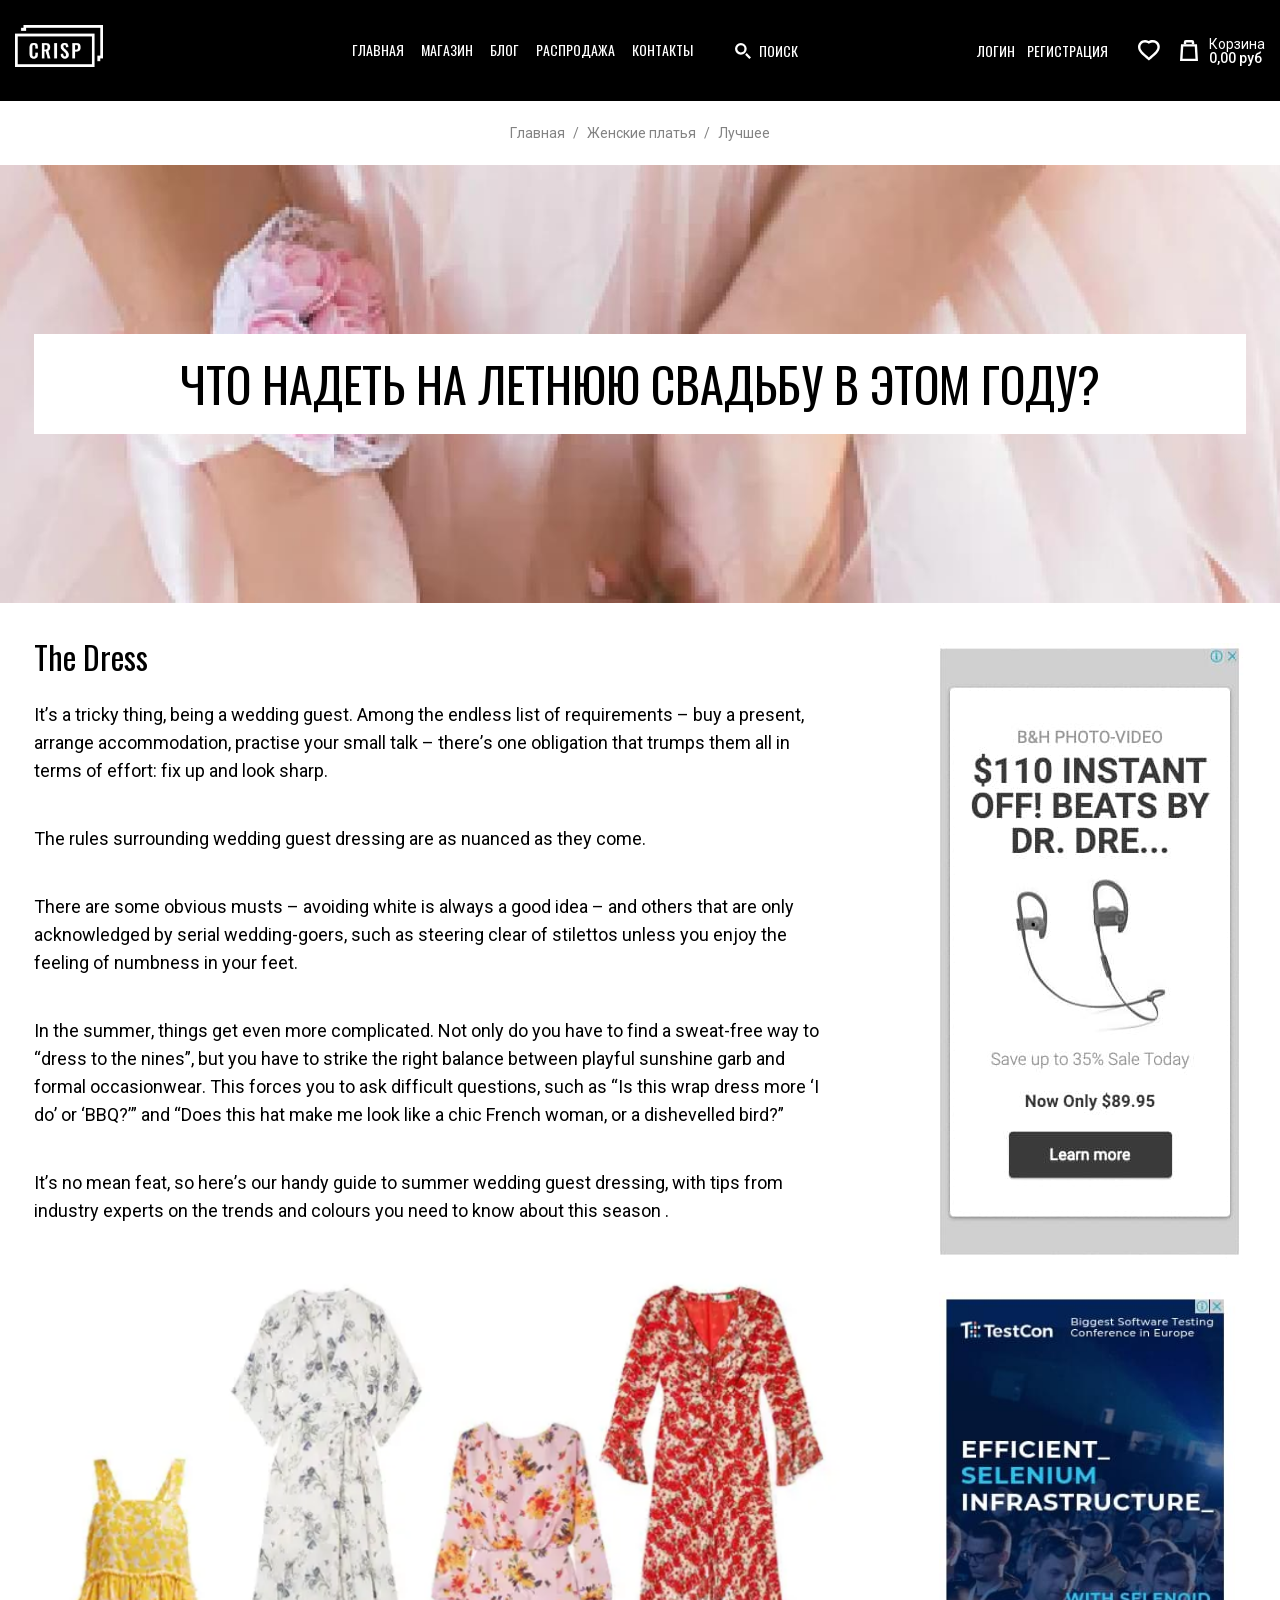
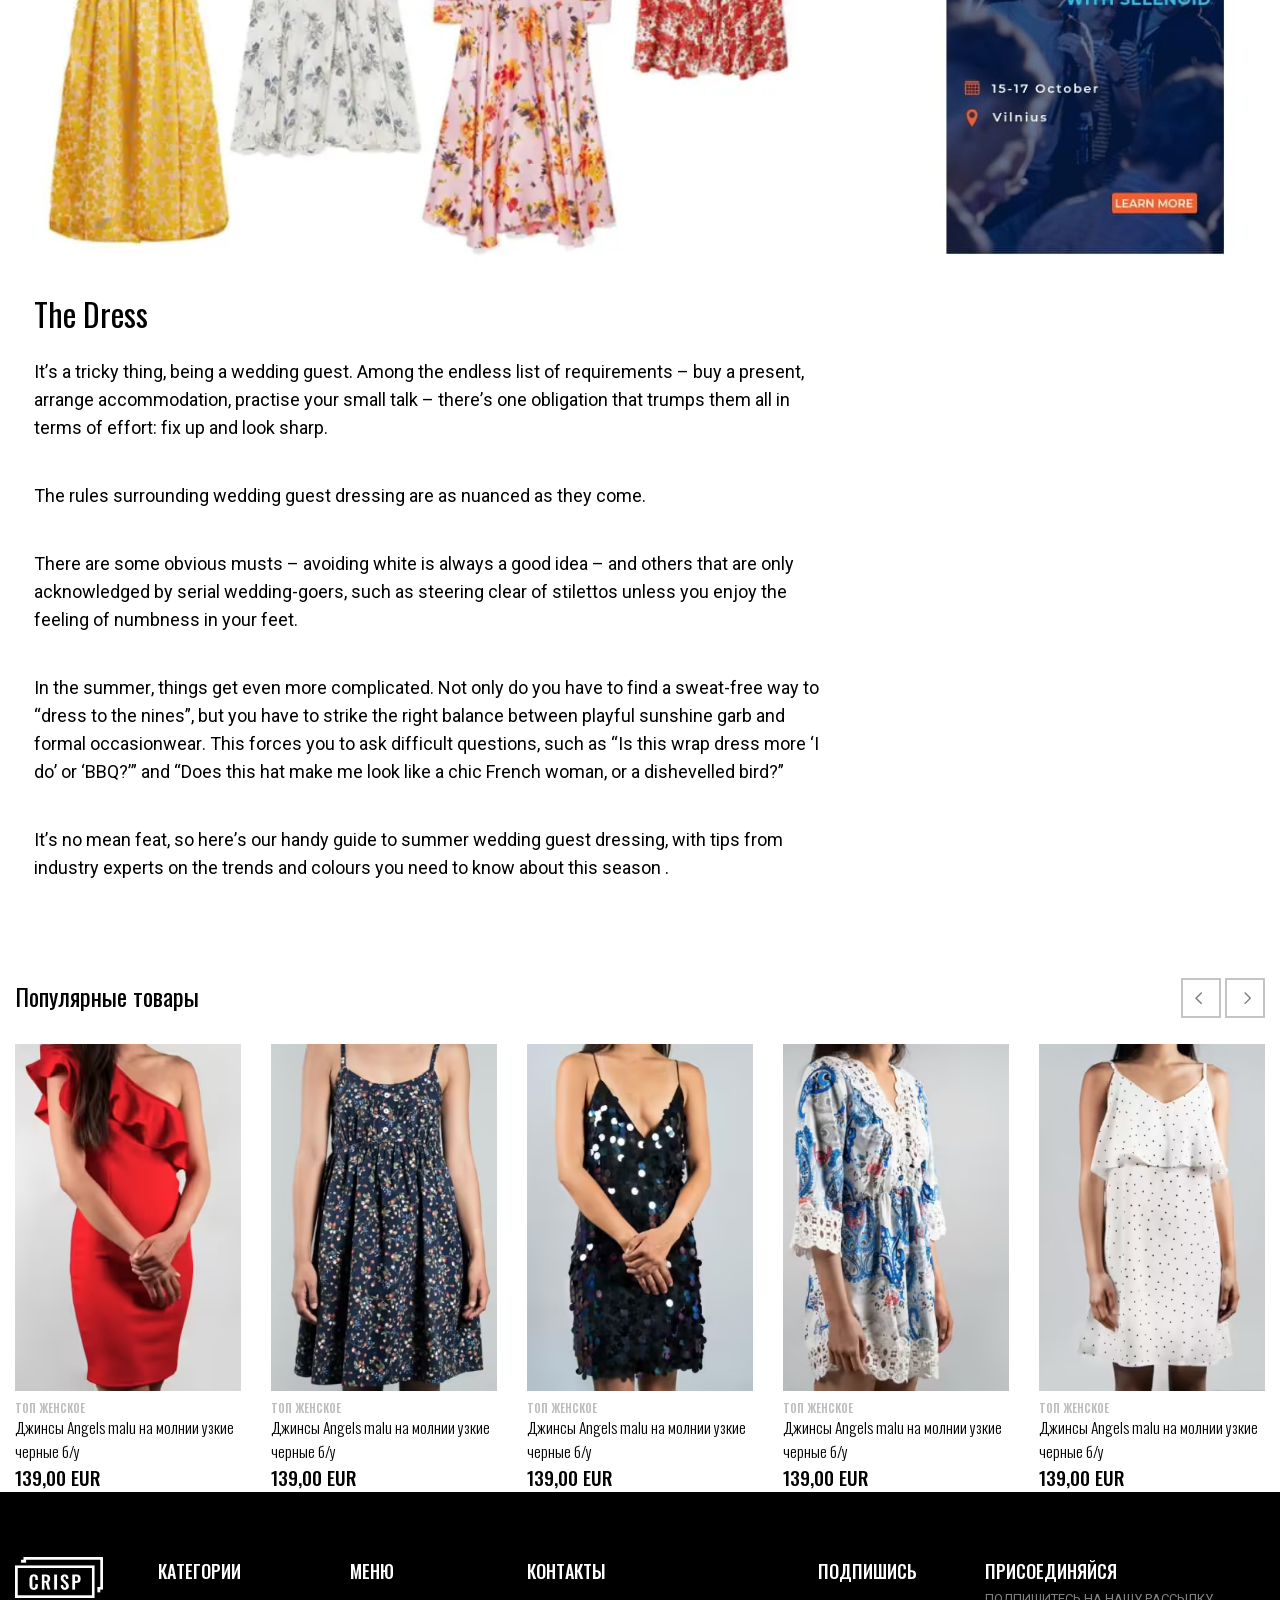
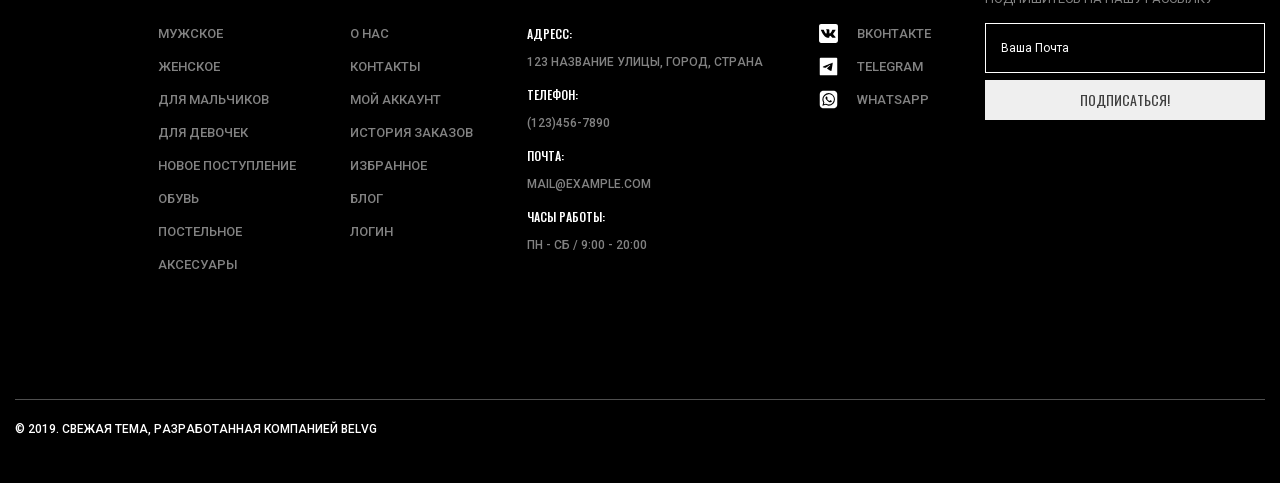
==== commit 1a5d41b9: "Add files via upload" ====
--- a/article.html
+++ b/article.html
@@ -29,7 +29,7 @@
             </a>
           </div>
           <div class="header__column header__menu">
-            <button class="menu__btn" type="button"><span></span></button>
+            <button class="menu__btn" type="button" aria-label="меню"><span></span></button>
             <nav class="menu">
               <ul class="menu__list">
                 <!-- класс активный только для ссылки на тукующую страницу -->
@@ -49,7 +49,7 @@
             <div class="header__user-nav user-nav">
               <a class="user-nav__link" href="dashboard.html" data-da=".menu__list, 1100">логин</a>
               <a class="user-nav__link" href="create-account.html" data-da=".menu__list, 1100">регистрация</a>
-              <a class="user-nav__favorite" href="#">
+              <a class="user-nav__favorite" href="#" aria-label="избранное">
                 <svg xmlns="http://www.w3.org/2000/svg" width="21.8" height="20.59" fill="none">
                   <path
                     d="M10.9 4.1a5.198 5.198 0 013.825-1.7c2.618 0 4.675 1.97 4.675 4.496 0 3.082-2.89 5.607-7.267 9.425L10.9 17.4l-1.232-1.08C5.29 12.504 2.4 9.979 2.4 6.897 2.4 4.37 4.457 2.4 7.075 2.4c1.479 0 2.899.662 3.825 1.7z" />
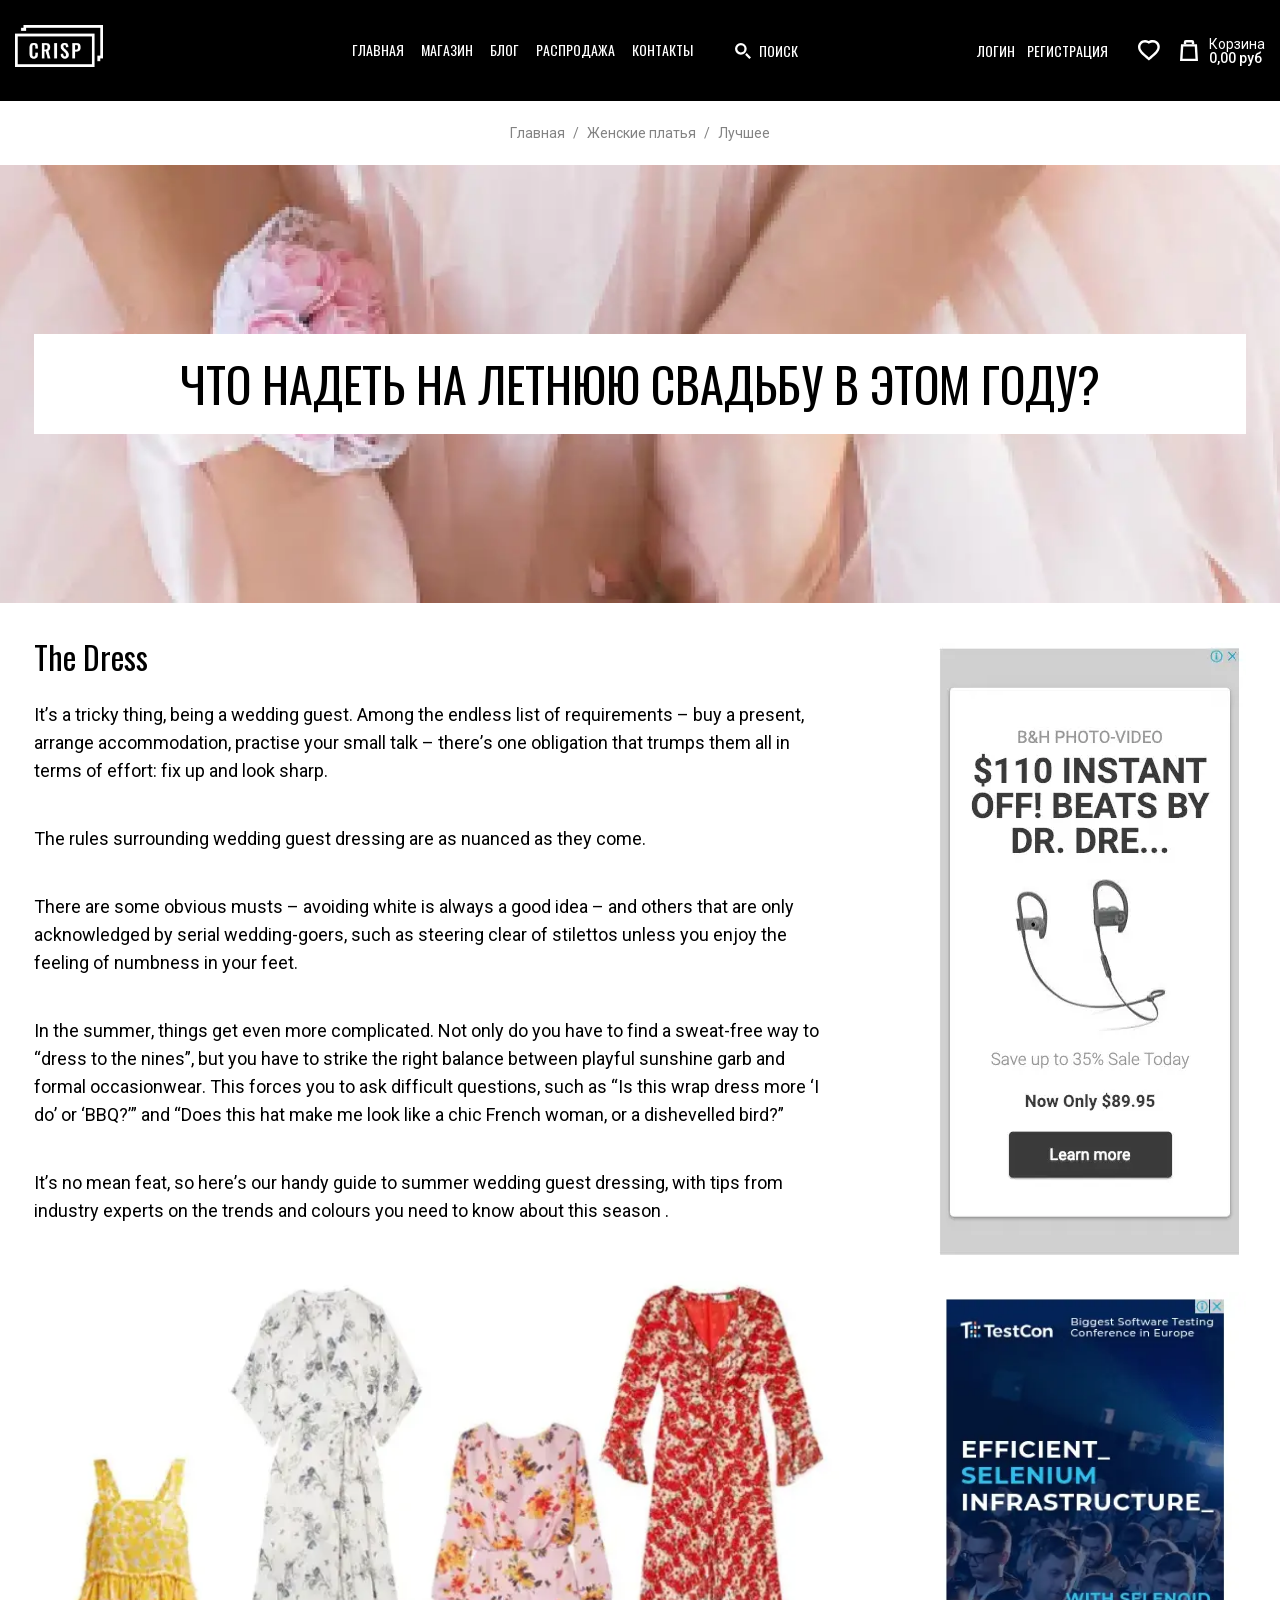
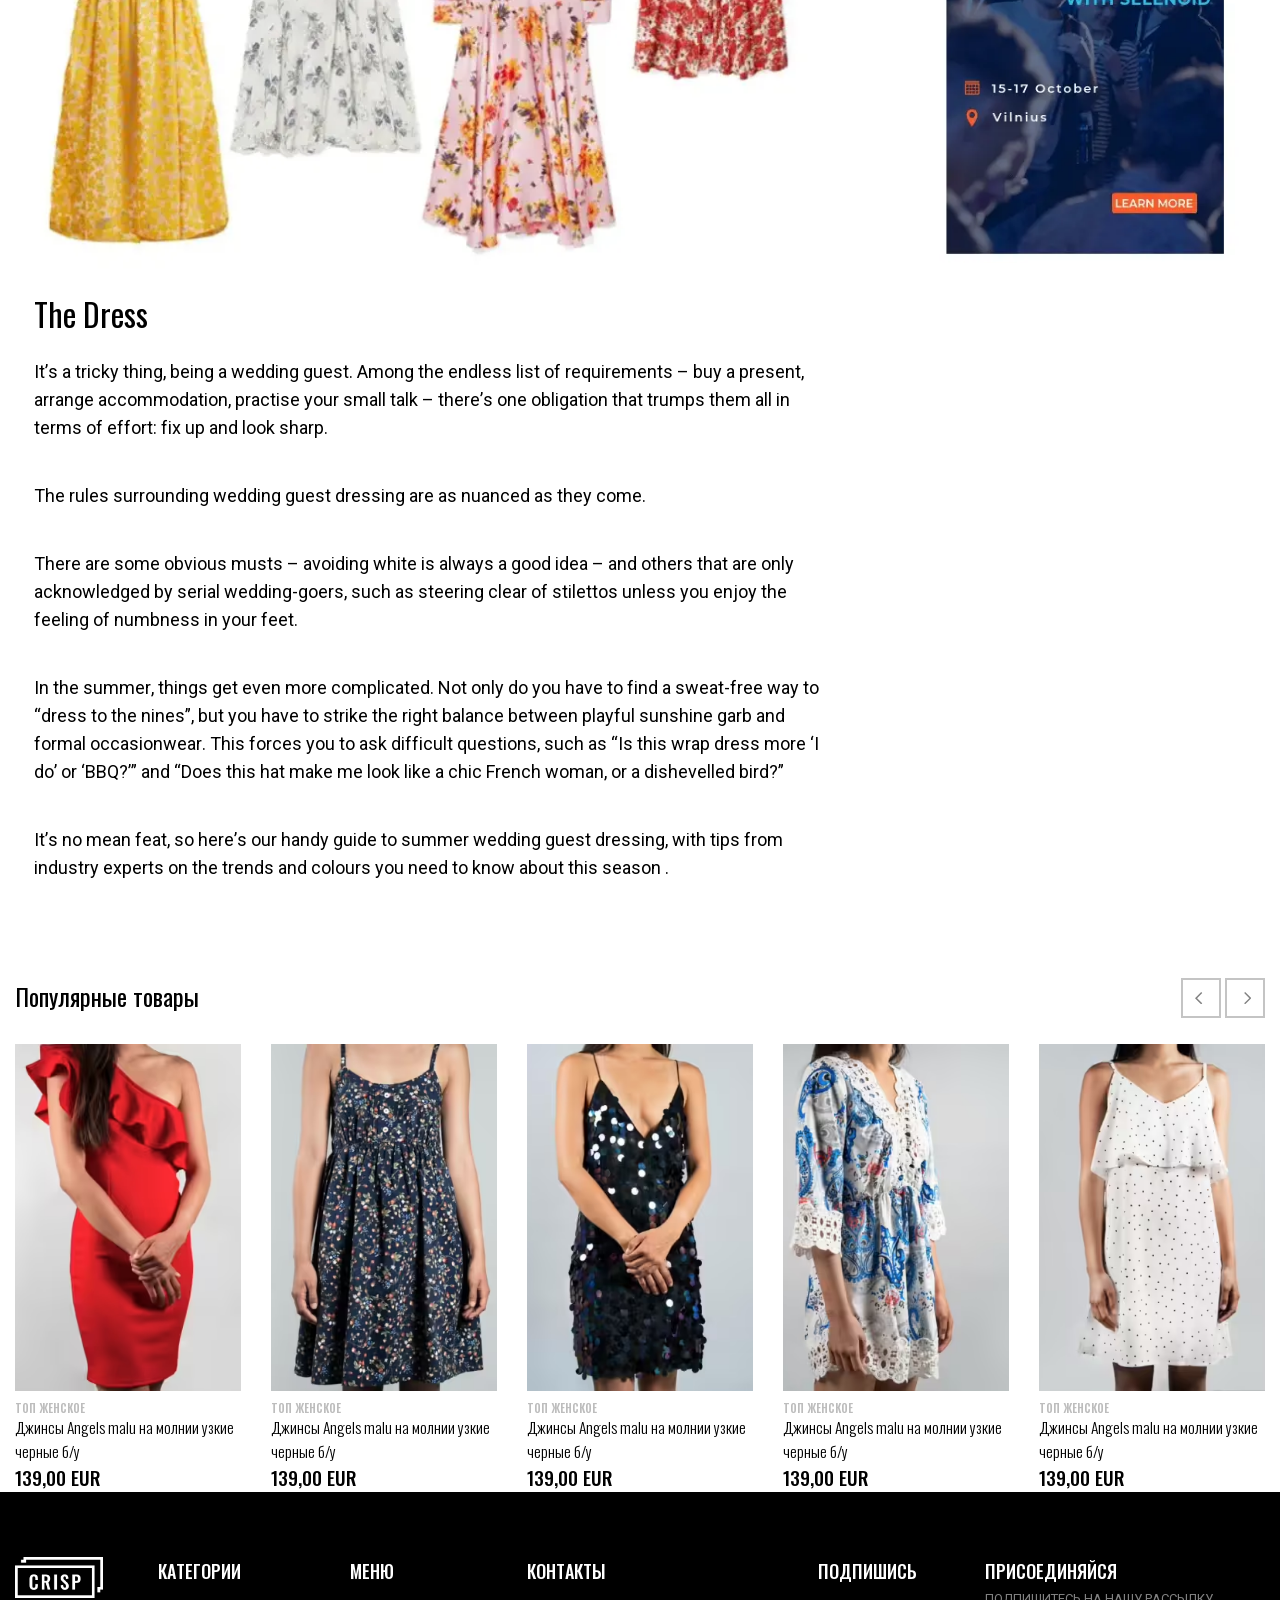
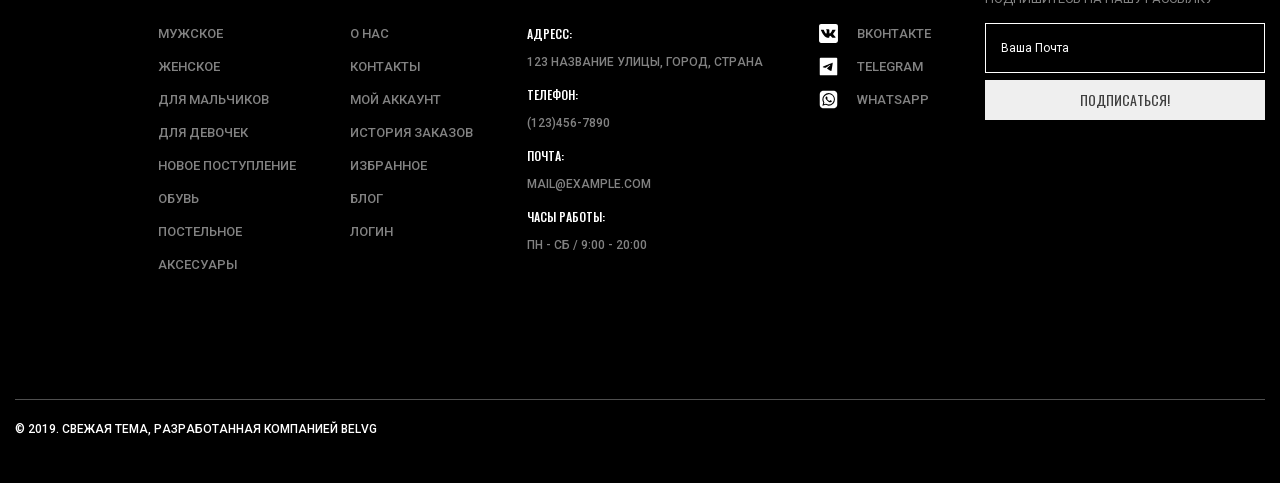
==== commit 111eb55a: "Add files via upload" ====
--- a/article.html
+++ b/article.html
@@ -93,7 +93,7 @@
             </ul>
           </div>
         </nav>
-        <div class="article-page__banner" style="background-image: url('images/article/bg.jpg');">
+        <div class="article-page__banner" style="background-image: url('images/article/bg.webp');">
           <div class="container container--small">
             <h1 class="article-page__title">ЧТО НАДЕТЬ НА ЛЕТНЮЮ СВАДЬБУ В ЭТОМ ГОДУ?</h1>
           </div>
@@ -124,7 +124,7 @@
               <p>It’s no mean feat, so here’s our handy guide to summer wedding guest dressing, with tips from industry
                 experts on the
                 trends and colours you need to know about this season .</p>
-              <img src="images/article/03.png" alt="картинка к статье">
+              <img src="images/article/03.webp" alt="картинка к статье" width="806" height="605">
               <h3>The Dress</h3>
               <p>It’s a tricky thing, being a wedding guest.
                 Among the endless list of requirements – buy a present, arrange accommodation, practise your small talk
@@ -151,10 +151,10 @@
             </div>
             <div class="article-page__banners">
               <a class="article-page__link" href="catalog-page.html">
-                <img src="images/article/01.jpg" alt="реклама">
+                <img src="images/article/01.webp" alt="реклама" width="307" height="617">
               </a>
               <a class="article-page__link" href="catalog-page.html">
-                <img src="images/article/02.jpg" alt="реклама">
+                <img src="images/article/02.webp" alt="реклама" width="307" height="617">
               </a>
             </div>
           </div>
